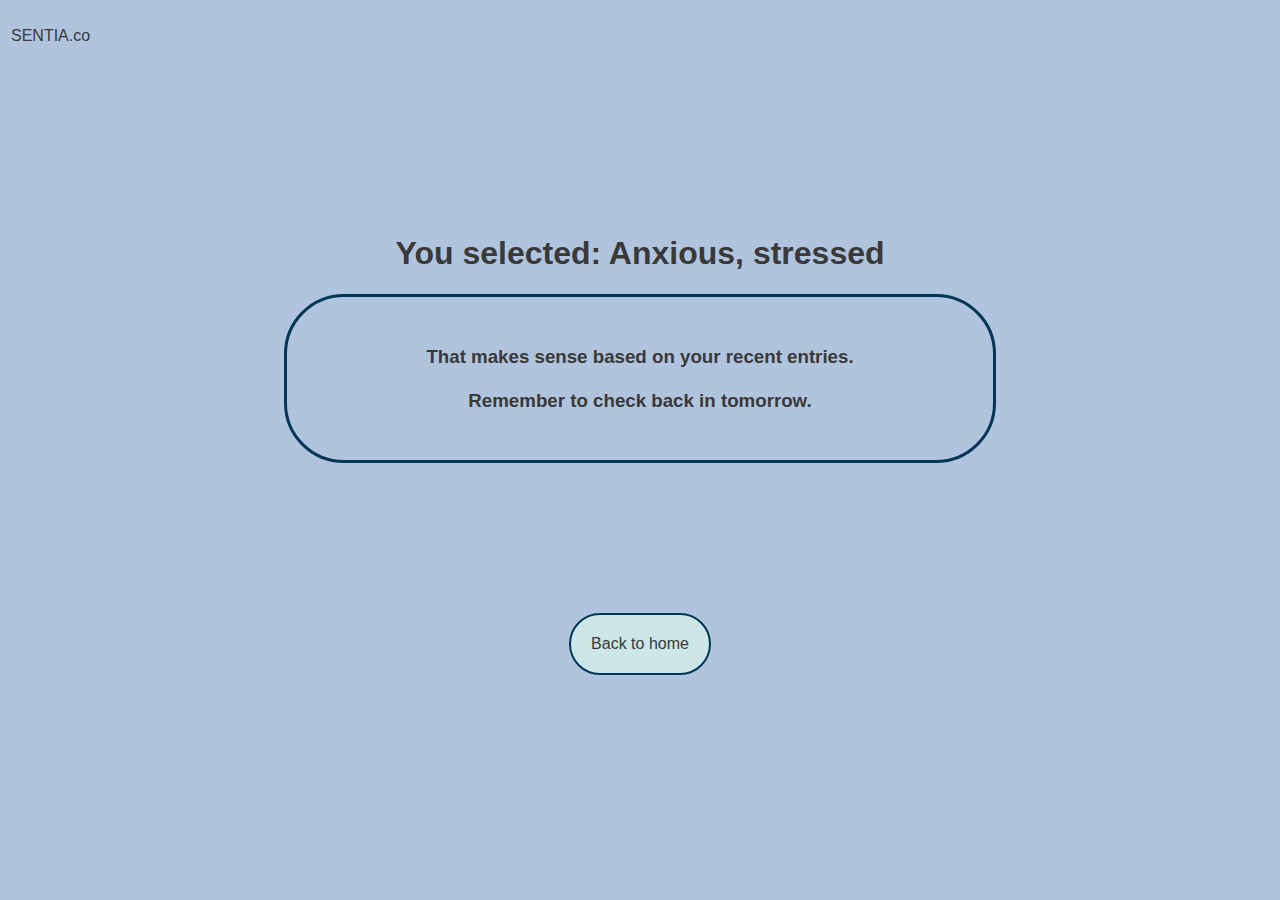
==== anxious.html @ 2b97613a "Add files via upload" ====
<!DOCTYPE html>
<html>
    <head>
        <title>Sentia</title>
        <link href="styles.css" rel="stylesheet">
    </head>
    <body>
        <div class="logo">
            <p>SENTIA.co</p>
        </div>
        <div class="mood">
        <h1 style="text-align: center;">You selected: Anxious, stressed</h1>
        <div class="message">
            <h3>That makes sense based on your recent entries. <br><br> Remember to check back in tomorrow.</h3>
        </div>
    </div>
    <div class="home">
        <a href="home3.html">Back to home</a>
    </div>
    </body>
</html>
---- styles.css ----
body {
    font-family:-apple-system, BlinkMacSystemFont, 'Segoe UI', Roboto, Oxygen, Ubuntu, Cantarell, 'Open Sans', 'Helvetica Neue', sans-serif;
    background-color: lightsteelblue;
    color:rgb(58, 57, 57);
}
h1, h2, h3{
    text-align: center;  
}
.mood {
    padding: 150px;
}
.flex-container {
    display: flex; 
    padding-top: 50px;
    justify-content: center;
}


  /*Link button styling uses code from https://www.w3schools.com/css/tryit.asp?filename=trycss_link_advanced2*/
  .item a:link, .item a:visited {
    background-color: rgb(205, 230, 231);
    color:rgb(58, 57, 57);
    border: 2px solid rgb(1, 54, 85);
    border-radius: 60px;
    padding: 20px;
    text-align: center;
    text-decoration: none;
  }
  
  .item a:hover, .item a:active {
    background-color: rgb(121, 129, 131);
    color: white;
  }

  .message {
    margin: auto;
    border: 3px solid rgb(1, 54, 85);
    padding: 30px; 
    border-radius: 60px;
    width:67%;
  }


  .message h3, .message2 h3{
      text-align: center;
      color:rgb(58, 57, 57);
  }

  .message2 {
    margin: auto;
    border: 3px solid rgb(2, 80, 41);
    border-radius: 20px;
    width: 55%;
    padding: 30px; 
  }
  
  .home {
    display: flex;
    justify-content: center; 
  }

  .home a:link, a:visited {
    background-color: rgb(205, 230, 231);
    color:rgb(58, 57, 57);
    border: 2px solid rgb(1, 54, 85);
    border-radius: 60px;
    padding: 20px;
    text-align: center;
    text-decoration: none; 
  }
  
  .home a:hover, .item a:active {
    background-color: rgb(0, 41, 128);
    color: white;
  }

  .score {
    border: 3px solid rgb(182, 43, 1);
    padding: 30px;
    border-radius: 20px;
    width: 55%;
    margin: auto;
  }

  .logo {
     padding: 3px;
  }

  /* Source: https://css-tricks.com/almanac/properties/f/font-variant-numeric/ */
  .fraction {
    font-variant-numeric: diagonal-fractions;
    font-size:220%;
  }
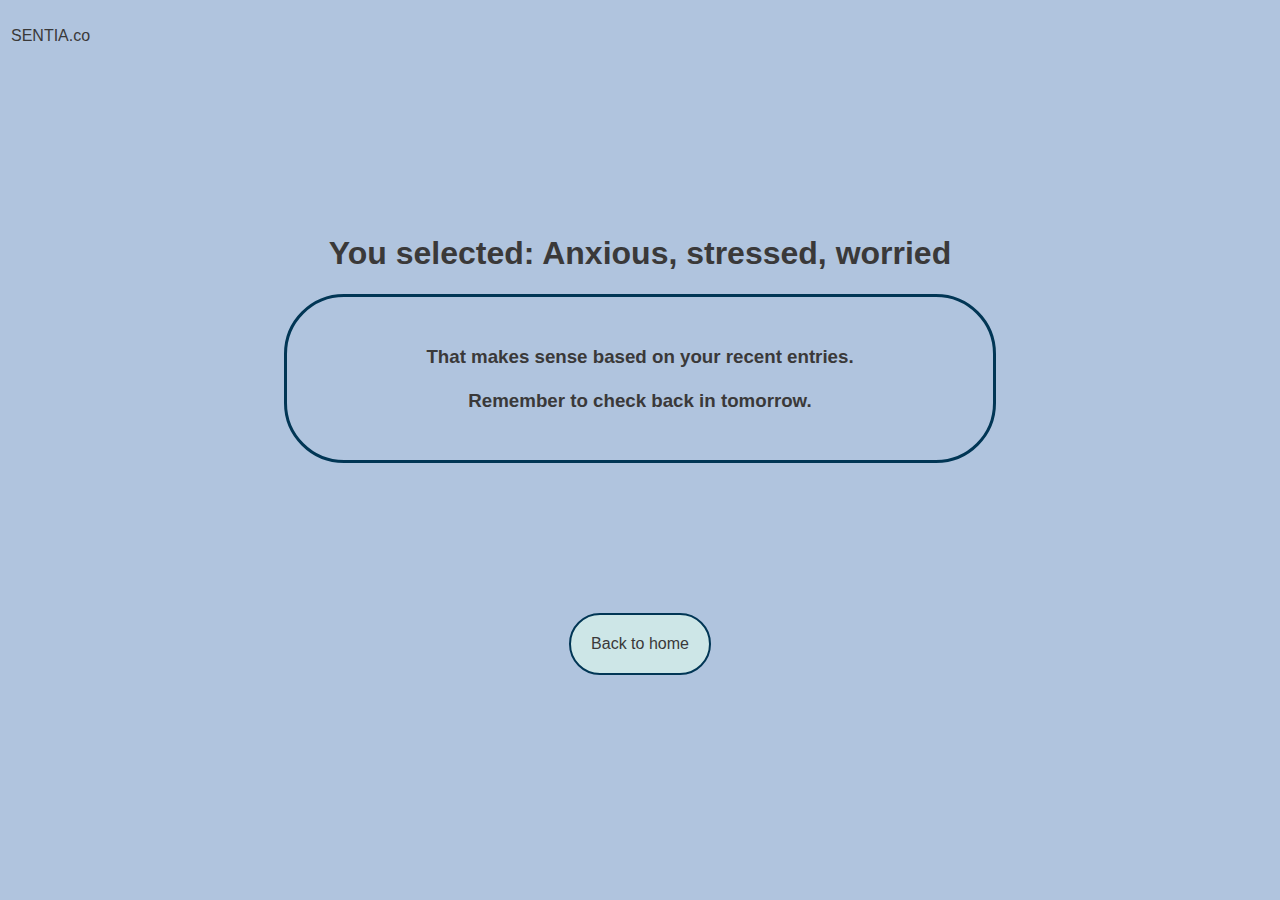
==== commit 06343b93: "Update anxious.html" ====
--- a/anxious.html
+++ b/anxious.html
@@ -9,7 +9,7 @@
             <p>SENTIA.co</p>
         </div>
         <div class="mood">
-        <h1 style="text-align: center;">You selected: Anxious, stressed</h1>
+        <h1 style="text-align: center;">You selected: Anxious, stressed, worried</h1>
         <div class="message">
             <h3>That makes sense based on your recent entries. <br><br> Remember to check back in tomorrow.</h3>
         </div>
@@ -18,4 +18,4 @@
         <a href="home3.html">Back to home</a>
     </div>
     </body>
-</html>+</html>
